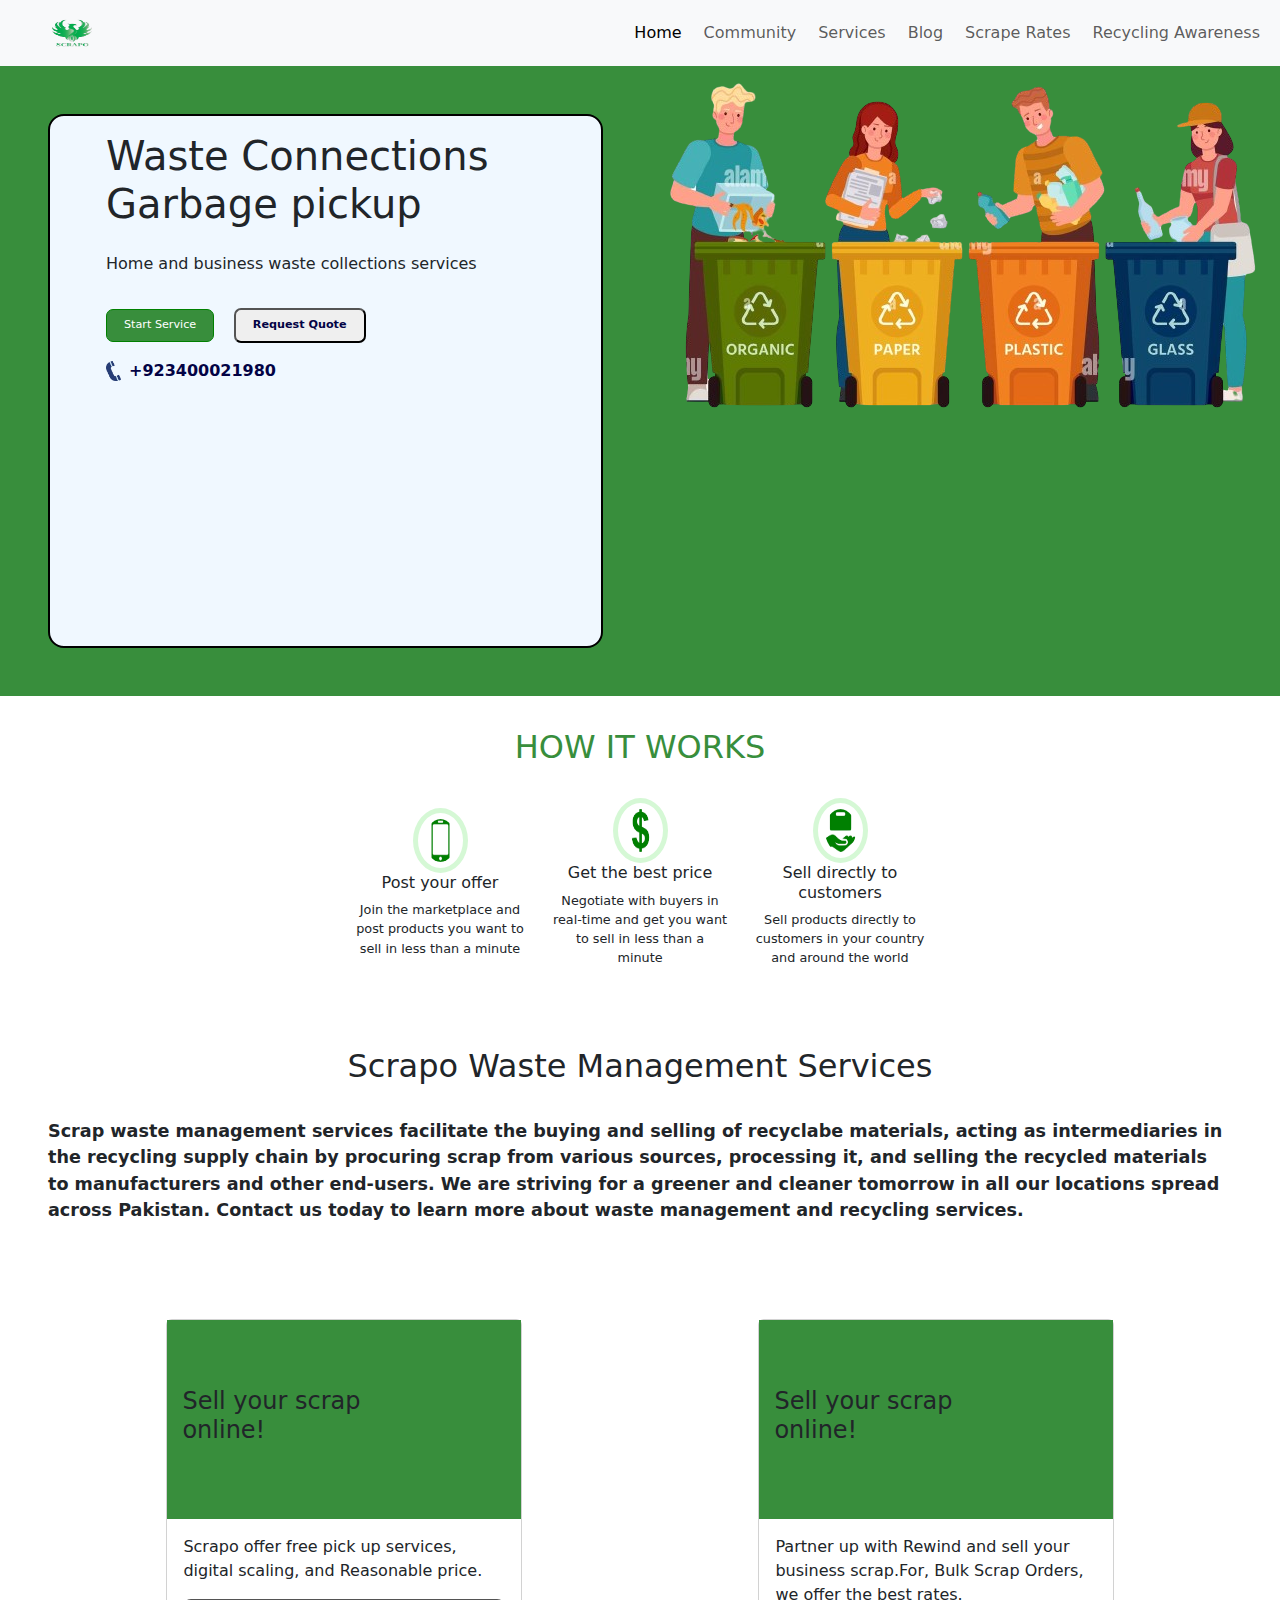
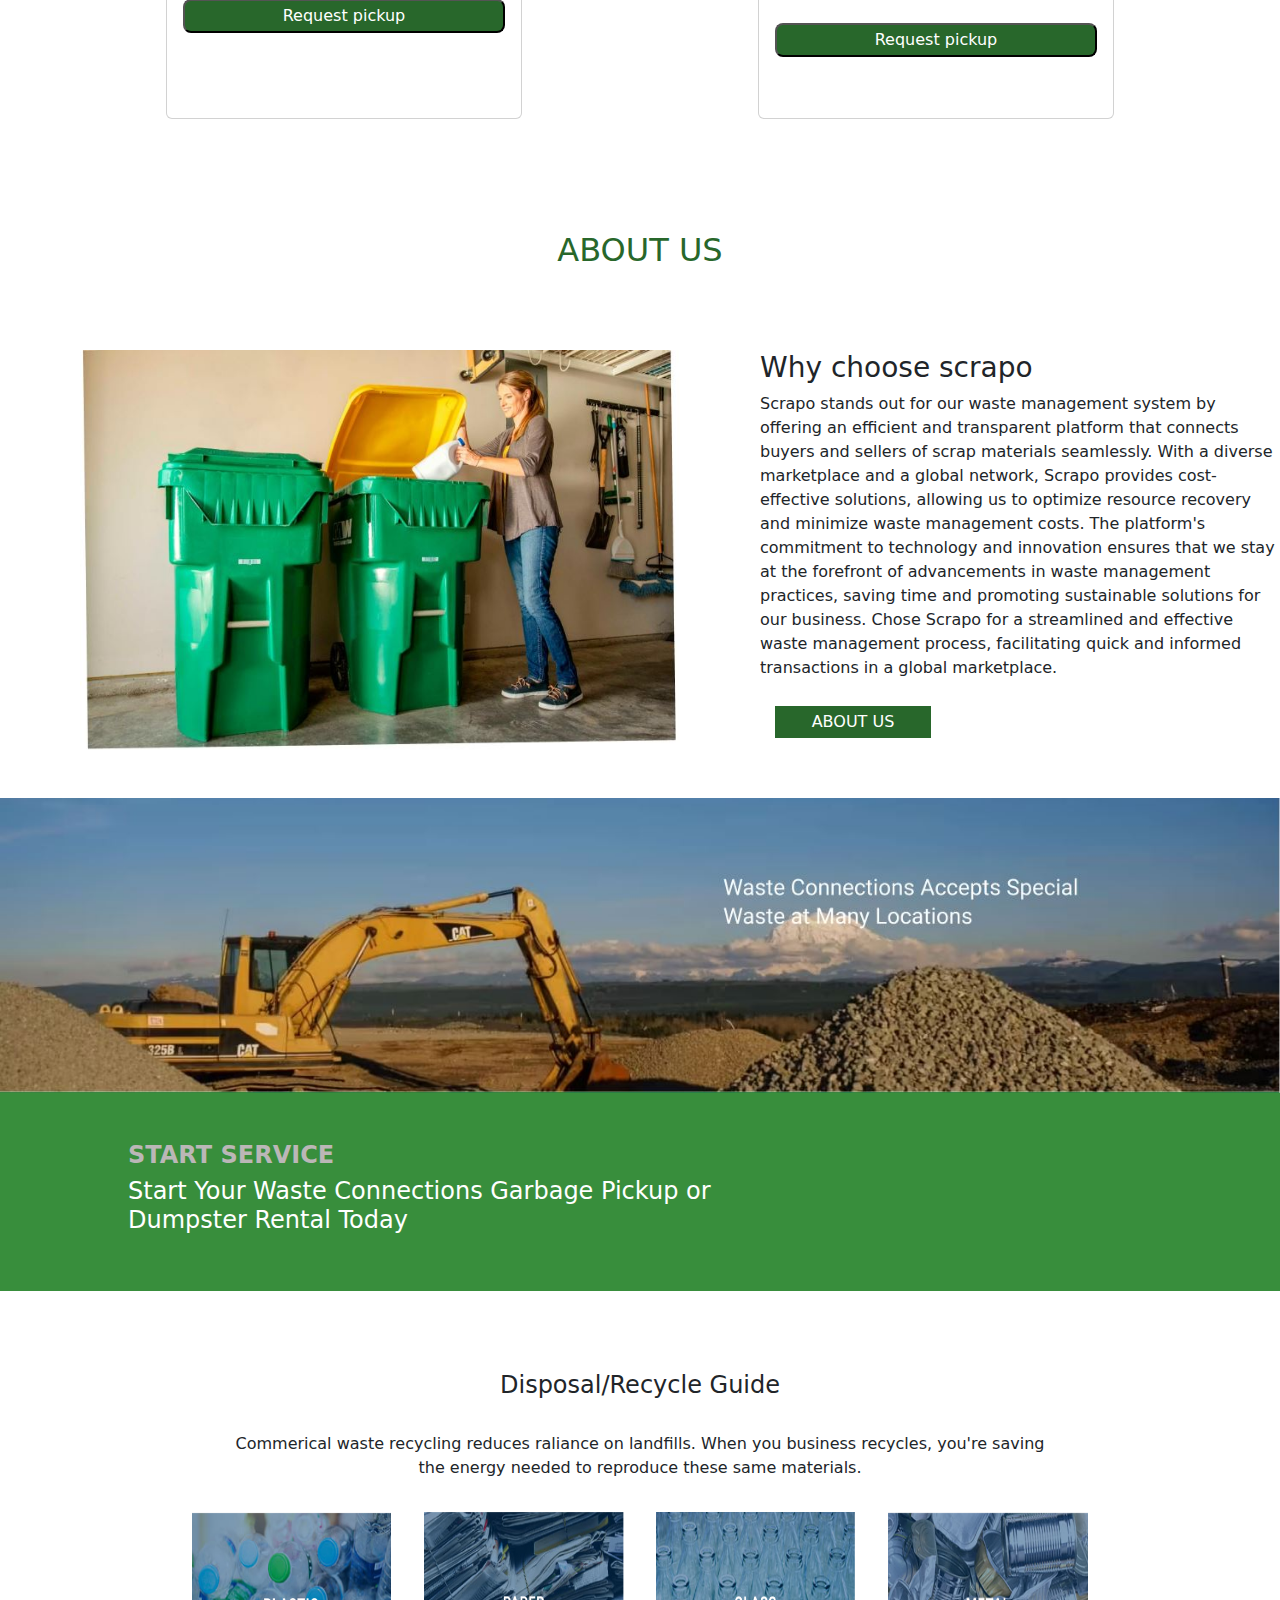
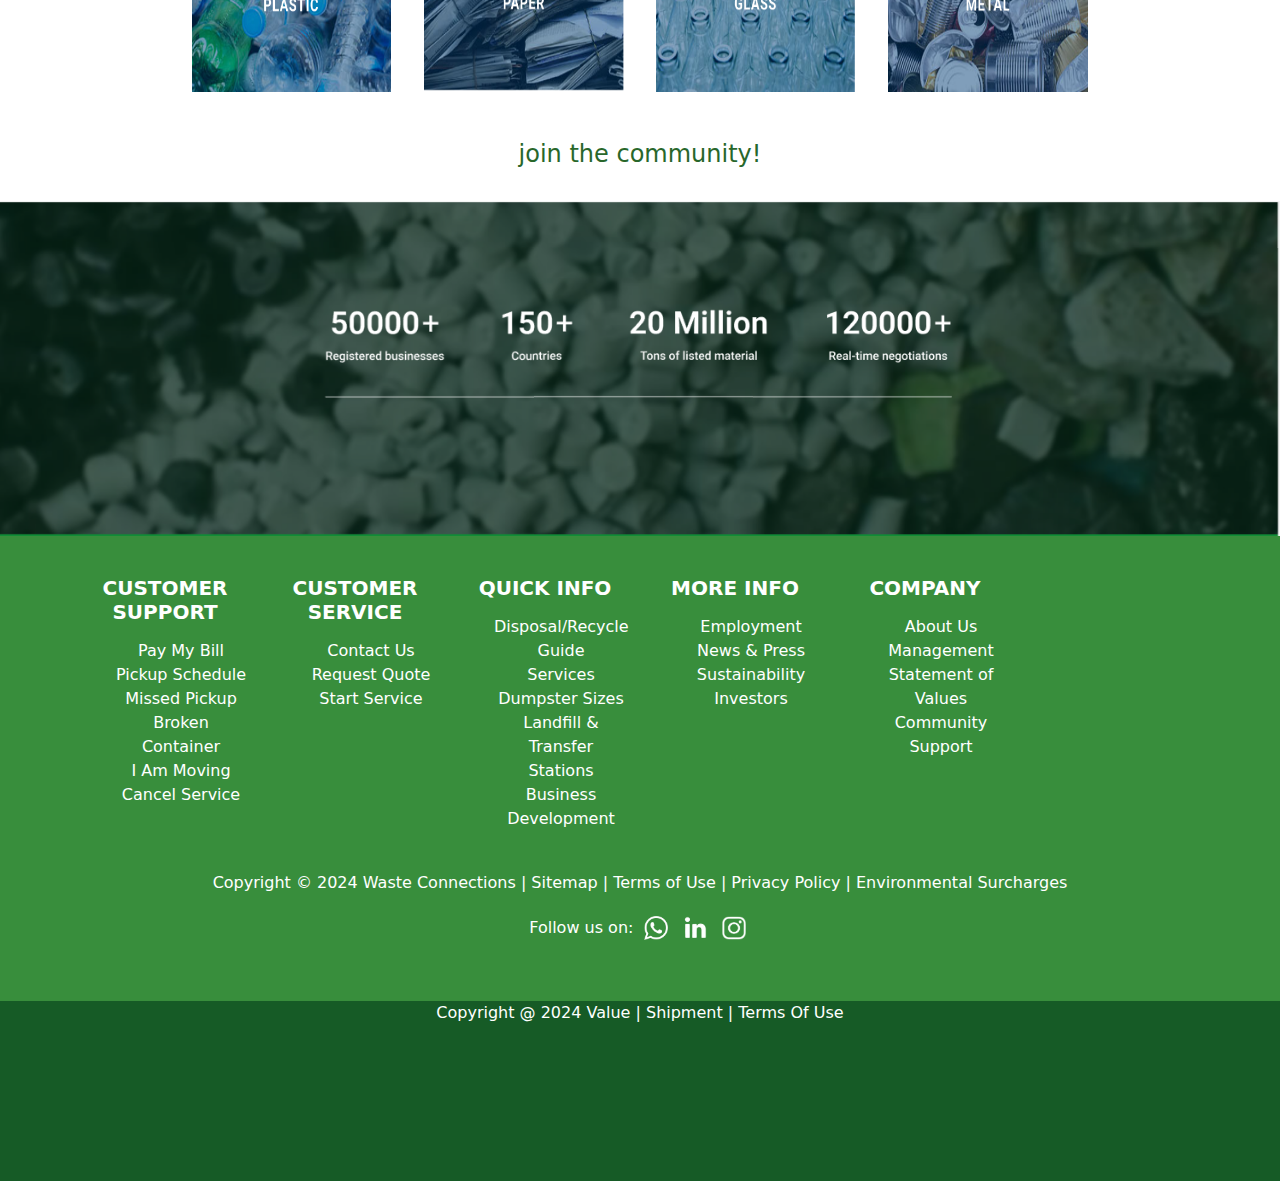
==== views/index.html @ 89c6e5f8 "inital commit" ====
<!DOCTYPE html>
<html lang="en">

<head>
    <meta charset="UTF-8">
    <meta name="viewport" content="width=device-width, initial-scale=1.0">
    <title>Welcome to Scrapo</title>
    <meta name="description" content="This is a description">
    <meta name="keywords"content="Scrap,Awareness of recycling scrap">
    <meta name="robots" content="INDEX, FOLLOW">
    <link rel="icon" href="static/img/logo.png" type="image/icon type" style="width: 114px;height: 110px;">
    <link rel="stylesheet" href="./index.css">
    <link href="https://cdn.jsdelivr.net/npm/bootstrap@5.0.2/dist/css/bootstrap.min.css" rel="stylesheet"
        integrity="sha384-EVSTQN3/azprG1Anm3QDgpJLIm9Nao0Yz1ztcQTwFspd3yD65VohhpuuCOmLASjC" crossorigin="anonymous">
    <link href="https://cdn.jsdelivr.net/npm/bootstrap@5.3.3/dist/css/bootstrap.min.css" rel="stylesheet"
        integrity="sha384-QWTKZyjpPEjISv5WaRU9OFeRpok6YctnYmDr5pNlyT2bRjXh0JMhjY6hW+ALEwIH" crossorigin="anonymous">

</head>

<body>

    <!-- THIS IS THE NAVIGATION BAR SECTION  -->
    <nav class="navbar navbar-expand-lg bg-body-tertiary">
        <div class="container-fluid">
            <!-- Logo on the left -->
            <img class="navbar-brand" src="./static/img/logo.png" alt="This is logo" style="width: 120px;height: 50px;"></img>

            <!-- Use flexbox utility classes to push items to the right -->
            <div class="d-flex justify-content-end">
                <button class="navbar-toggler" type="button" data-bs-toggle="collapse"
                    data-bs-target="#navbarSupportedContent" aria-controls="navbarSupportedContent"
                    aria-expanded="false" aria-label="Toggle navigation">
                    <span class="navbar-toggler-icon"></span>
                </button>
                <div class="collapse navbar-collapse" id="navbarSupportedContent">
                    <ul class="navbar-nav me-auto mb-2 mb-lg-0">
                        <li class="nav-item">
                            <a class="nav-link active" aria-current="page" href="/">Home</a>
                        </li>
                        <li class="nav-item">
                            <a class="nav-link" href="/community.html">Community</a>
                        </li>
                        <li class="nav-item">
                            <a class="nav-link" href="/services.html">Services</a>
                        </li>
                        <li class="nav-item">
                            <a class="nav-link" href="/blog.html">Blog</a>
                        </li>
                        <li class="nav-item">
                            <a class="nav-link" href="/scrap-rate.html">Scrape Rates</a>
                        </li>
                        <li class="nav-item">
                            <a class="nav-link" href="/pickup.html">Recycling Awareness</a>
                        </li>
                    </ul>
                </div>

            </div>
        </div>
    </nav>

    <!-- THIS IS THE HOME SECTION  -->
    <section id="home">
        <dev class="connection-box">
            <h2>Waste Connections Garbage pickup</h2>
            <p>Home and business waste collections services</p>
            <dev class="connection-button">
                <button id="button-1" href>Start Service</button>
                <button id="button-2">Request Quote</button>
            </dev>
            <dev class="connection-call">
                <dev class="img">
                    <a href="https://wa.me/923400021980" target="_blank"><img src="./static/img/phone.png" alt="phone"></a>
                </dev>
                <dev class="p">+923400021980</dev>
            </dev>
        </dev>
        <dev class="img-box">
            <img src="./static/img/trash throw.png" alt="This is the garbage throw img" srcset="">
        </dev>
        <dev class="img-box1">
            <img src="./static/img/home-bg.png" alt="This is the garbage throw img" srcset="">
        </dev>
    </section>

    <!-- THIS IS FOR HOW IT WORK  -->
    <section id="work">
        <h2 id="main-heading">HOW IT WORKS</h2>
        <div class="row">
            <div class="col-lg-4 work-box">
                <img class="bd-placeholder-img rounded-circle" width="55" height="65"
                    src="./static/img/smart-phone.png" alt="">
                <h2>Post your offer</h2>
                <p>Join the marketplace and post products you want to sell in less than a minute</p>
            </div>

            <div class="col-lg-4 work-box">
                <img class="bd-placeholder-img rounded-circle" width="55" height="65" src="./static/img/dollar.png"
                    alt="">
                <h2>Get the best price</h2>
                <p>Negotiate with buyers in real-time and get you want to sell in less than a minute</p>
            </div>

            <div class="col-lg-4 work-box">
                <img class="bd-placeholder-img rounded-circle" width="55" height="65" src="./static/img/sell.png"
                    alt="">
                <h2>Sell directly to customers</h2>
                <p>Sell products directly to customers in your country and around the world</p>
            </div>


    </section>

    <!-- THIS IS MANAGEMENT SECTION  -->
    <section id="management">
        <h2>Scrapo Waste Management Services</h2>
        <p class="bold-para">Scrap waste management services facilitate the buying and selling of recyclabe materials, acting as intermediaries in the recycling supply chain by procuring scrap from various sources, processing it, and selling the recycled materials to manufacturers and other end-users. We are striving for a greener and cleaner tomorrow in all our locations spread across Pakistan. Contact us today to learn more about waste management and recycling services.</p>
        <div class="management-box">
            <div class="card">
                <dev class="management-heading">
                    <h3>Sell your scrap <br> online!</h3>
                </dev>
                <div class="card-body">
                    <p class="">Scrapo offer free pick up services, digital scaling, and Reasonable price.</p>
                    <button>Request pickup</button>
                </div>
            </div>
            <div class="card">
                <dev class="management-heading">
                    <h3>Sell your scrap <br> online!</h3>
                </dev>
                <div class="card-body">
                    <p class="">Partner up with Rewind and sell your business scrap.For, Bulk Scrap Orders, we offer the best rates.</p>
                    <button>Request pickup</button>
                </div>
            </div>
        </div>
    </section>

     <!-- THIS IS THE ABOUT US SECTION -->
    <section id="about">
        <h2 class="about-heading">ABOUT US</h2>
        <dev class="about-container">
            <dev class="about-img">
                <img src="./static/img/women-throwing.JPG" alt="images of women throwing garbage">
            </dev>
            <dev class="about-box">
                <h3>Why choose scrapo</h3>
                <p>Scrapo stands out for our waste management system by offering an efficient and transparent platform that connects buyers and sellers of scrap materials seamlessly. With a diverse marketplace and a global network, Scrapo provides cost-effective solutions, allowing us to optimize resource recovery and minimize waste management costs. The platform's commitment to technology and innovation ensures that we stay at the forefront of advancements in waste management practices, saving time and promoting sustainable solutions for our business. Chose Scrapo for a streamlined and effective waste management process, facilitating quick and informed transactions in a global marketplace.</p>
                <a  class="about-button" href="/about.html">ABOUT US</a>
            </dev>
        </dev>
        <div class="about-main-img">
            <img src="./static/img/excavator.JPG" alt="excavator img">
        </div>
        <div class="about-card">
            <h3>START SERVICE</h3>
            <h4>Start Your Waste Connections Garbage Pickup or <br> Dumpster Rental Today</h4>
        </div>
        <div class="about-recycle">
            <h3>Disposal/Recycle Guide</h3>
            <p>Commerical waste recycling reduces raliance on landfills. When you business recycles, you're saving <br>the energy needed to reproduce these same materials.  </p>
            <dev class="about-recycle-images">
                <img src="./static/img/plastic.PNG" alt="plastic img">
                <img src="./static/img/Paper.PNG" alt="Paper img">
                <img src="./static/img/glass.PNG" alt="glass img">
                <img src="./static/img/metal.PNG" alt="metal img">
            </dev>
            <h2 style="font-size: 1.5rem;">join the community!</h2>
            <dev class="about-recycle-bg">
                <img src="./static//img/bg.PNG" alt="This is an img">
            </dev>
        </div>
    </section>
    <!-- THIS IS THE FOOTER SECTION  -->
    <footer class="footer">
        <div class="container">
            <div class="row">
                <div class="col-md-2">
                    <h5>CUSTOMER SUPPORT</h5>
                    <ul>
                        <li><a href="#">Pay My Bill</a></li>
                        <li><a href="#">Pickup Schedule</a></li>
                        <li><a href="#">Missed Pickup</a></li>
                        <li><a href="#">Broken Container</a></li>
                        <li><a href="#">I Am Moving</a></li>
                        <li><a href="#">Cancel Service</a></li>
                    </ul>
                </div>
                <div class="col-md-2">
                    <h5>CUSTOMER SERVICE</h5>
                    <ul>
                        <li><a href="#">Contact Us</a></li>
                        <li><a href="#">Request Quote</a></li>
                        <li><a href="#">Start Service</a></li>
                    </ul>
                </div>
                <div class="col-md-2">
                    <h5>QUICK INFO</h5>
                    <ul>
                        <li><a href="#">Disposal/Recycle Guide</a></li>
                        <li><a href="#">Services</a></li>
                        <li><a href="#">Dumpster Sizes</a></li>
                        <li><a href="#">Landfill & Transfer Stations</a></li>
                        <li><a href="#">Business Development</a></li>
                    </ul>
                </div>
                <div class="col-md-2">
                    <h5>MORE INFO</h5>
                    <ul>
                        <li><a href="#">Employment</a></li>
                        <li><a href="#">News & Press</a></li>
                        <li><a href="#">Sustainability</a></li>
                        <li><a href="#">Investors</a></li>
                    </ul>
                </div>
                <div class="col-md-2">
                    <h5>COMPANY</h5>
                    <ul>
                        <li><a href="#">About Us</a></li>
                        <li><a href="#">Management</a></li>
                        <li><a href="#">Statement of Values</a></li>
                        <li><a href="#">Community Support</a></li>
                    </ul>
                </div>
            </div>
            <div class="row mt-4">
                <div class="col-md-12">
                    <p>Copyright © 2024 Waste Connections | Sitemap | Terms of Use | Privacy Policy | Environmental
                        Surcharges</p>
                    <p>Follow us on:
                        <a href="https://wa.me/923400021980" target="_blank"><img class="social-link" src="./static/img/whatsapp-removebg-preview.png" alt="whatsapp"></a>
                        <a href="https://www.linkedin.com/in/abdul-mohaimen01-/" target="_blank"><img class="social-link" src="./static/img/linkdein-removebg-preview.png" alt="linkedin"></a>
                        <a href="https://www.instagram.com/abdulmohaimen01/" target="_blank"><img class="social-link" src="./static/img/insta-removebg-preview.png" alt="Instagram"></a>
                    </p>
                </div>
            </div>
        </div>
    </footer>

    <div style="width:100%; height:20%; background-color:#165b26">
        <p style="text-align: center; color:white">Copyright @ 2024 Value | Shipment | Terms Of Use</p>
    </div>

    </div>

    <script src="https://cdn.jsdelivr.net/npm/bootstrap@5.3.3/dist/js/bootstrap.bundle.min.js"
        integrity="sha384-YvpcrYf0tY3lHB60NNkmXc5s9fDVZLESaAA55NDzOxhy9GkcIdslK1eN7N6jIeHz"
        crossorigin="anonymous"></script>

</body4

</html>
---- views/index.css ----
/* This is the universal  */
* {
    box-sizing: border-box;
    padding: 0%;
    margin: 0%;
}

body,
html {
    height: 100%;
    margin: 0;
    font-family: Arial, Helvetica, sans-serif;
}

/* This is for navigation bar  */
.nav-item:not(:last-child) {
    margin-right: 6px;
}
.navbar .nav-item .nav-link:hover{
    text-decoration: underline;
}
.navbar .nav-item .nav-link:active{
    font-weight: bolder;
}

/* This is for home section  */
#home {
    display: flex;
    background-color: #388E3C;
    width: 100vw;
    height: 70vh;
}

.connection-img_ {
    width: 100%;
    height: 100%;
}

.connection-box {
    background-color: aliceblue;
    width: 70%;
    height: auto;
    border: 2px solid black;
    margin: 3rem;
    border-radius: 1rem;
    padding: 1rem 3.5rem;
}

.connection-box h2 {
    font-size: 2.5rem;
}

.connection-box p {
    padding: 1rem 0rem;
}

.connection-button {
    font-size: 0.7rem;
    display: block;
}

.connection-button #button-1 {
    margin-right: 1rem;
    padding: 7px 17px;
    color: white;
    background-color: #388E3C;
    border: 1px solid green;
    border-radius: 7px;

}

.connection-button #button-1:hover {
    color: black;
    font-weight: bold;
}

.connection-button #button-2 {
    padding: 7px 17px;
    border-radius: 7px;
    border-radius: 1px solid rgb(3, 3, 69);
    color: rgb(3, 3, 69);
    font-weight: bold;
}

.connection-button #button-2:hover {
    background-color: black;
    color: white;
}

.connection-call {
    display: flex;
    margin-top: 1rem;
}

.connection-call img {
    width: 15px;
    height: 20px;
    margin-right: .5rem;
}

.connection-call .p {
    color: rgb(3, 3, 69);
    font-weight: bolder;
}

/* This is for HOW IT WORK  */
#work {
    display: flex;
    flex-direction: column;
    align-items: center;
    justify-content: center;
    margin-bottom: 4rem;
}

#work #main-heading {
    margin: 2rem auto;
    display: block;
    text-align: center;
    color: #388E3C;
    ;
}

#work .row {
    display: flex;
    width: 100vw;
    align-items: center;
    justify-content: center;
}

#work .row img {
    border: 5px solid rgb(213, 248, 213);
    border-radius: 100rem;
    padding: 6px 7px;
}

#work .row h2 {
    font-size: 1rem;
}

#work .row p {
    font-size: .8rem;
}

#work .work-box {
    display: flex;
    flex-direction: column;
    justify-content: center;
    align-items: center;
    width: 200px;
    text-align: center;
}

/* This is for management  */
#management {
    margin: .5rem 3rem;
}

#management h2 {
    margin: 2rem auto;
    display: block;
    text-align: center;
}

#management .bold-para {
    font-size: 1.1rem;
    font-weight: bold;
}

.management-box {
    display: flex;
    justify-content: center;
}

.management-box .card {
    width: 30%;
    margin: auto;
    display: inline-block;
    height: 400px;
    margin-top: 5rem;
    margin-bottom: 5rem;
}

.management-box .management-heading {
    height: 50%;
    background-color: #388E3C;
    display: flex;
    align-items: center;
    padding: 3px 15px;
    font-size: 1rem;
}

.management-box .management-heading h3 {
    font-size: 1.5rem;
}

.management-box .card-body p {
    font-size: 1rem;
}

.management-box .card-body button {
    width: 100%;
    padding: 3px 7px;
    border-radius: 8px;
    background-color: #28672b;
    color: white;
}

.management-box .card-body button:hover {
    color: black;
}

/* This is for about us  */
#about h2 {
    margin: 2rem auto;
    display: block;
    text-align: center;
    color: #28672b;
}

.about-container {
    display: flex;
}

.about-container img {
    height: 400px;
    width: 600px;
    margin: 3rem 5rem;
}

.about-container .about-box {
    display: flex;
    flex-direction: column;
    justify-content: center;
}

.about-container .about-button {
    width: 30%;
    padding: 4px 8px;
    color: white;
    background-color: #28672b;
    align-items: center;
    margin: 10px 15px;
    cursor: pointer;
    text-decoration: none;
    text-align: center;
}

.about-container .about-button:hover {
    color: black;
    font-weight: bold;
}

#about .about-main-img img {
    width: 100vw;
    display: block;
}

#about .about-card {
    width: 100vw;
    background-color: #388E3C;
    padding: 3rem 8rem;
    margin-bottom: 5rem;
}

#about .about-card h3 {
    color: rgb(187, 183, 183);
    font-size: 1.5rem;
    font-weight: bolder;
}

#about .about-card h4 {
    color: white;
}

#about .about-recycle h3 {
    text-align: center;
    margin: 2rem 1rem;
    font-size: 1.5rem;
}

#about .about-recycle p {
    text-align: center;
}

#about .about-recycle-images {
    display: flex;
    align-items: center;
    justify-content: center;
}

#about .about-recycle-images img {
    display: inline-block;
    align-items: center;
    width: 200px;
    height: 180px;
    margin: 1rem 1rem;
}

#about .about-recycle h2:hover {
    cursor: pointer;
}

#about .about-recycle-bg img {
    width: 100vw;
    display: block;
}

/* This is for footer  */
footer h5 {
    font-weight: bold;
    margin-bottom: 15px;
}

footer a {
    color: white;
    text-decoration: none;
}

.footer {
    background-color: #388E3C;
    color: white;
    padding: 40px 0;
    text-align: center;
}

footer a:hover {
    text-decoration: underline;
}

footer ul {
    list-style-type: none;
}
footer .social-link{
    width: 24px;
     height: 24px; 
     margin: 5px;
     transition: transform 0.3s ease;
}
footer .social-link:hover{
    scale: 0.8;
}
/* For make a website responsive  */


@media (min-width: 1200px) {

    /* Styles for extra large devices */
    #home .img-box1 img {
        display: none;
    }
}

@media (min-width:791px) and (max-width: 1180px) {

    /* Styles for large devices */
    #home {
        flex-direction: column-reverse;
        height: 80vh;
        align-items: center;
        justify-content: center;
    }

    #home .connection-box {
        margin: 0rem;
        width: 60%;
        height: auto;
    }

    #home .img-box img {
        width: 100%;
        display: flex;
        justify-content: center;
        margin-top: 4rem;
    }

    #home .img-box1 img {
        display: none;
    }

    #work {
        margin: 4rem 0rem;
    }

    .about-container {
        display: flex;
        flex-direction: column;
        align-items: center;
    }

    .about-container .about img img {
        width: 100vw;
        height: 100%;
    }

    .about-container .about-box {
        justify-content: center;
        align-items: center;
        margin: 2rem;
    }

    #about .about-recycle-images {
        flex-wrap: wrap;
    }
}

@media (min-width:606px) and (max-width:791px) {

    #home {
        flex-direction: column-reverse;
        height: 80vh;
        align-items: center;
        justify-content: center;
    }

    #home .connection-box {
        margin: 0rem;
        width: 60%;
        height: auto;
        padding: 1rem 1rem;
    }

    .connection-box h2 {
        font-size: 1.5rem;
    }

    .connection-box p {
        padding: 0rem;
        margin: 1rem 0rem;
    }

    #home .img-box img {
        width: auto;
        height: auto;
        display: flex;
        justify-content: center;
        margin-top: 4rem;
    }

    #home .img-box1 img {
        display: none;
    }

    #work {
        margin: 4rem 0rem;
    }

    .management-box {
        display: flex;
        justify-content: center;
        flex-direction: column;
    }

    .management-box .card {
        width: 80%;
    }

    .about-container {
        display: flex;
        flex-direction: column;
        align-items: center;
    }

    .about-container .about-img img {
        width: auto;
        height: 100%;
    }

    .about-container .about-box {
        justify-content: center;
        align-items: center;
        margin: 2rem;
    }

    #about .about-recycle-images {
        flex-wrap: wrap;
    }
}

@media (max-width:605px) {
    #home {
        flex-direction: column-reverse;
        height: 80vh;
        align-items: center;
        justify-content: center;
    }

    #home .connection-box {
        margin: 0rem;
        width: 60%;
        height: auto;
        padding: 1rem 1rem;
    }

    .connection-box h2 {
        font-size: 1.5rem;
    }

    .connection-box p {
        padding: 0rem;
        margin: 1rem 0rem;
    }

    .connection-button #button-2 {
        margin-top: 6px;
    }

    #home .img-box img {
        display: none;
    }

    #home .img-box1 img {
        display: flex;
        width: auto;
        height: 80%;
        display: flex;
        justify-content: center;
    }

    #work {
        margin: 4rem 0rem;
    }

    .management-box {
        display: flex;
        justify-content: center;
        flex-direction: column;
    }

    .management-box .card {
        width: 80%;
    }

    .about-container {
        display: flex;
        flex-direction: column;
        align-items: center;
    }

    .about-container .about-img img {
        display: none;
    }

    .about-container .about-box {
        justify-content: center;
        align-items: center;
        margin: 2rem;
    }

    #about .about-recycle-images {
        flex-wrap: wrap;
    }
}
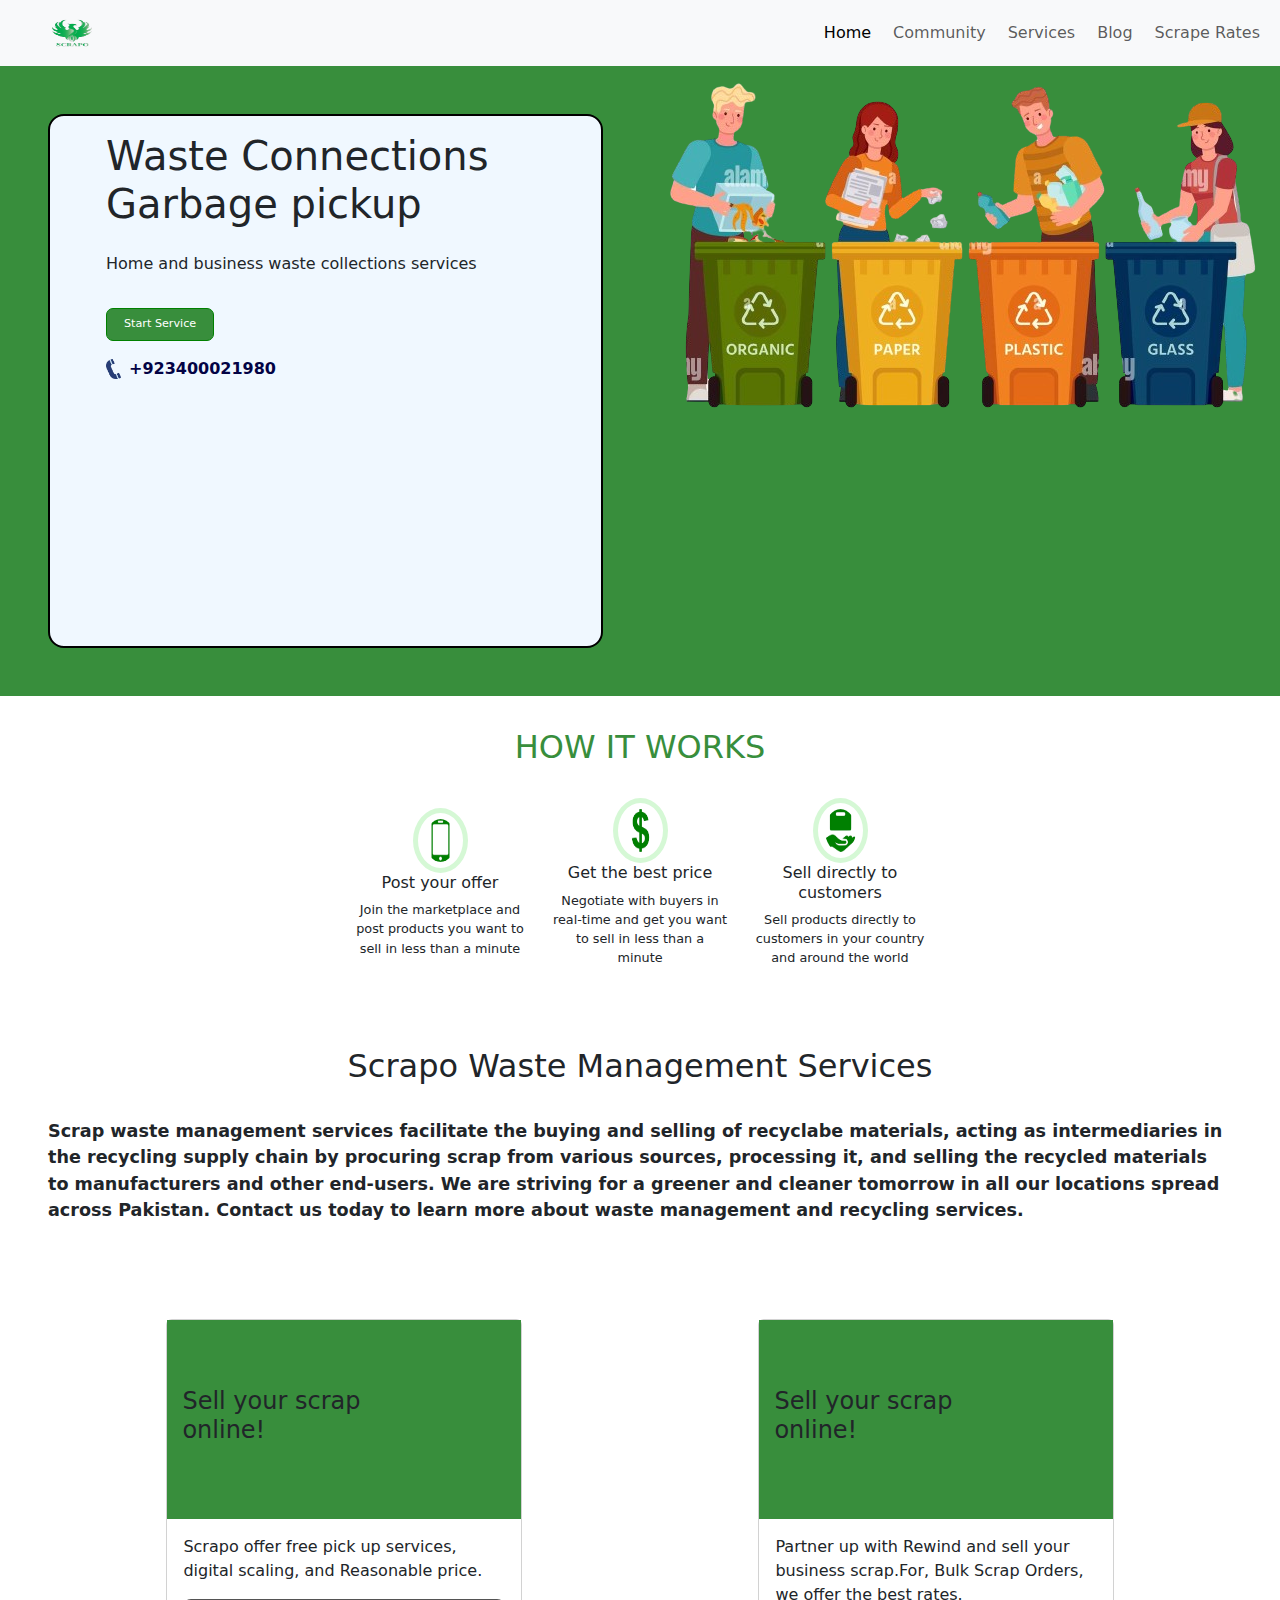
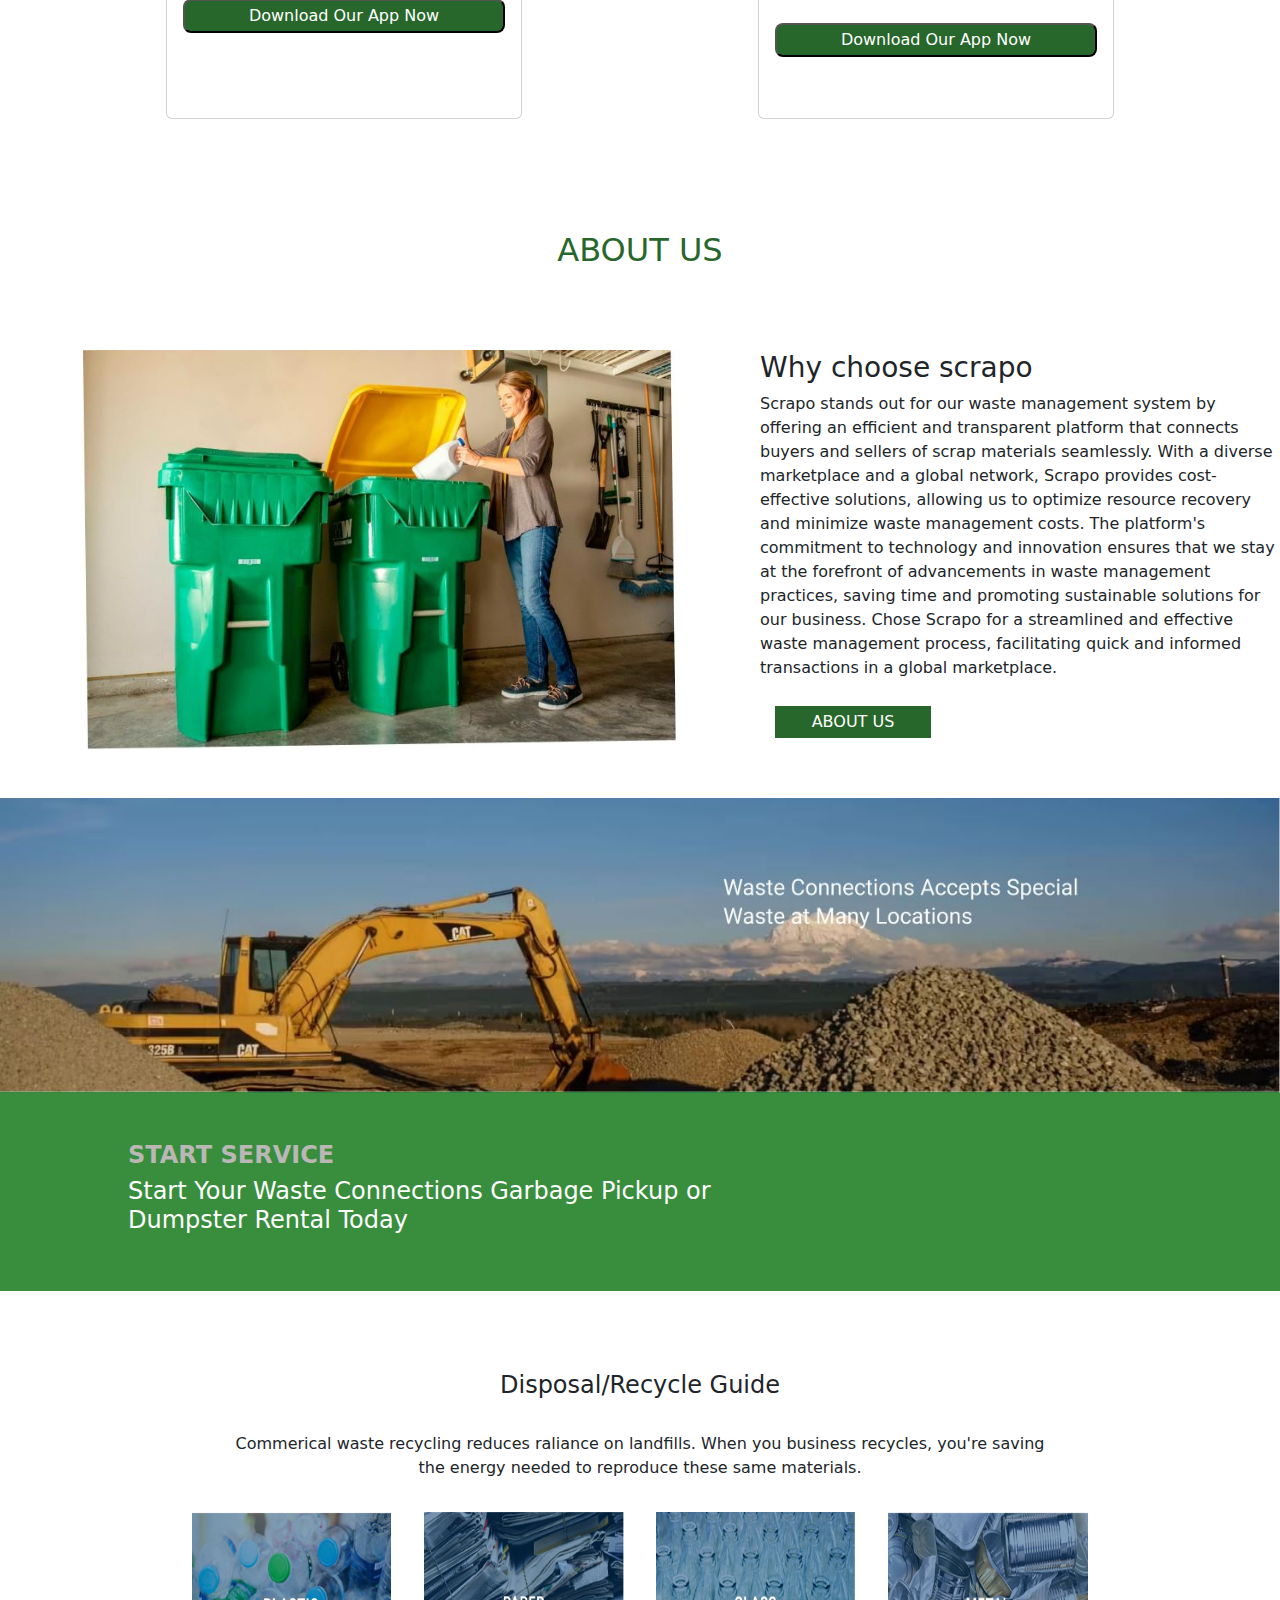
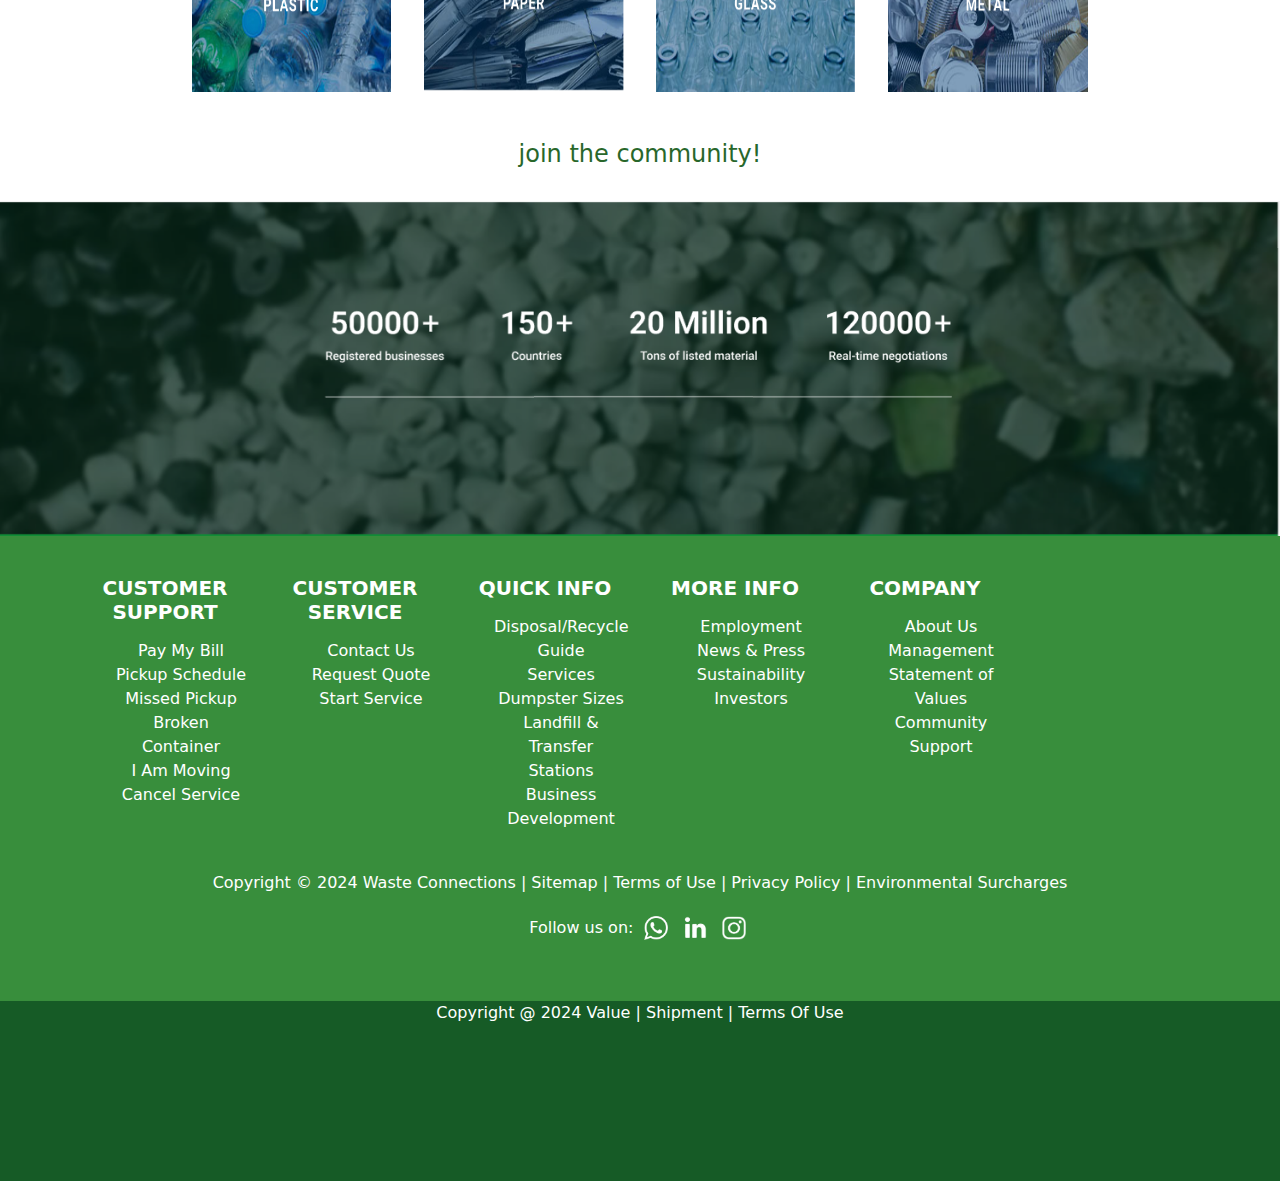
==== commit ded96cb5: "Some changes" ====
--- a/views/index.html
+++ b/views/index.html
@@ -49,9 +49,6 @@
                         <li class="nav-item">
                             <a class="nav-link" href="/scrap-rate.html">Scrape Rates</a>
                         </li>
-                        <li class="nav-item">
-                            <a class="nav-link" href="/pickup.html">Recycling Awareness</a>
-                        </li>
                     </ul>
                 </div>
 
@@ -65,8 +62,7 @@
             <h2>Waste Connections Garbage pickup</h2>
             <p>Home and business waste collections services</p>
             <dev class="connection-button">
-                <button id="button-1" href>Start Service</button>
-                <button id="button-2">Request Quote</button>
+                <button id="button-1"><a href="https://wa.me/923400021980" target="_blank">Start Service</a></button>
             </dev>
             <dev class="connection-call">
                 <dev class="img">
@@ -122,7 +118,7 @@
                 </dev>
                 <div class="card-body">
                     <p class="">Scrapo offer free pick up services, digital scaling, and Reasonable price.</p>
-                    <button>Request pickup</button>
+                    <button><a href="/services.html#second-heading">Download Our App Now</a></button>
                 </div>
             </div>
             <div class="card">
@@ -131,7 +127,7 @@
                 </dev>
                 <div class="card-body">
                     <p class="">Partner up with Rewind and sell your business scrap.For, Bulk Scrap Orders, we offer the best rates.</p>
-                    <button>Request pickup</button>
+                    <button><a href="/services.html#second-heading">Download Our App Now</a></button>
                 </div>
             </div>
         </div>
--- a/views/index.css
+++ b/views/index.css
@@ -66,10 +66,13 @@
     background-color: #388E3C;
     border: 1px solid green;
     border-radius: 7px;
-
-}
-
-.connection-button #button-1:hover {
+}
+.connection-button #button-1 a{
+    text-decoration: none;
+    list-style: none;
+    color: white;
+}
+.connection-button #button-1 a:hover {
     color: black;
     font-weight: bold;
 }
@@ -204,9 +207,14 @@
     background-color: #28672b;
     color: white;
 }
-
-.management-box .card-body button:hover {
+.management-box .card-body button a{
+    text-decoration: none;
+    list-style: none;
+    color: white;
+}
+.management-box .card-body button a:hover {
     color: black;
+    font-size: bolder;
 }
 
 /* This is for about us  */
